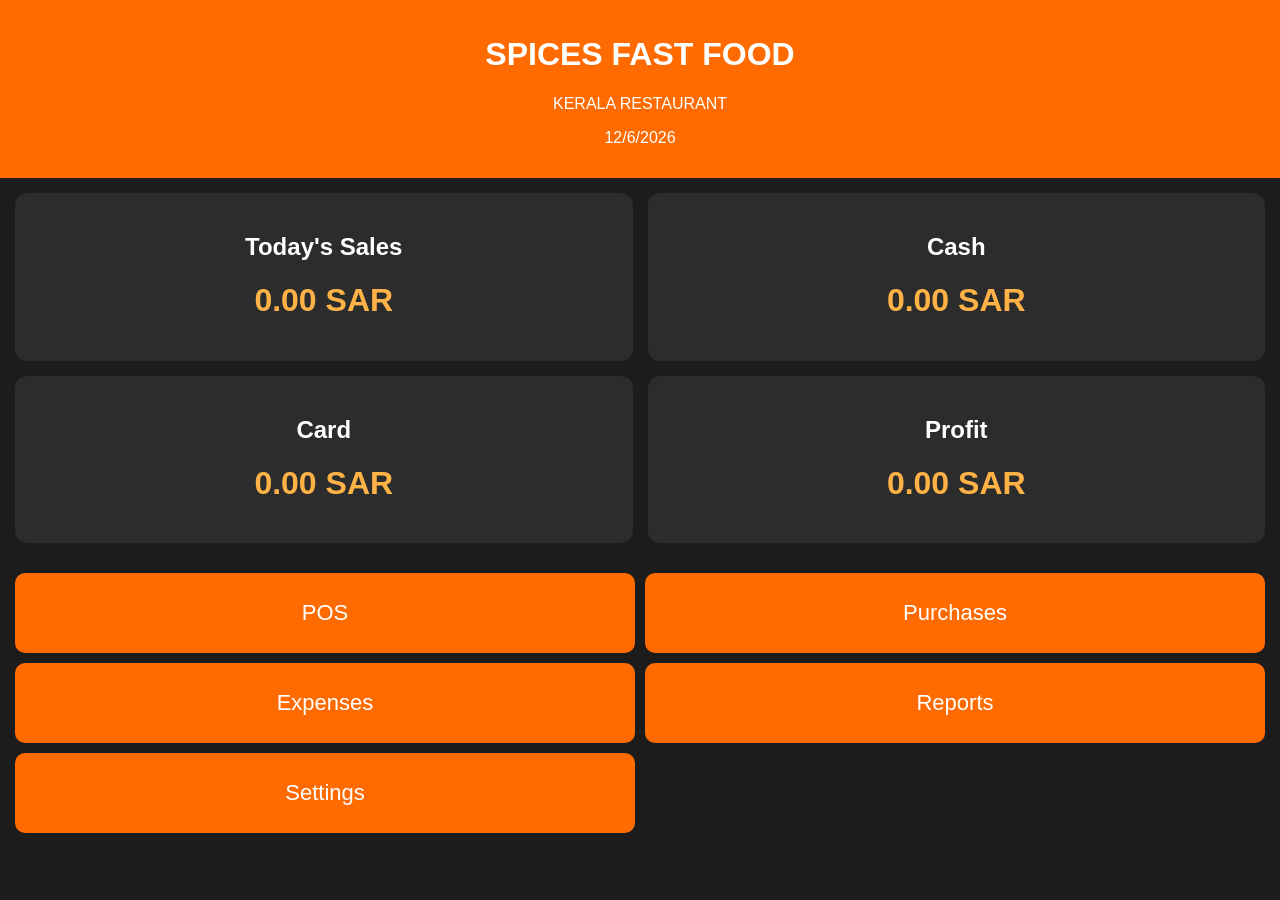
==== index.html @ 728a2329 "first commit" ====
<!DOCTYPE html>
<html lang="en">
<head>
    <meta charset="UTF-8">
    <meta name="viewport" content="width=device-width, initial-scale=1.0">
    <title>SPICES FAST FOOD POS</title>

    <link rel="stylesheet" href="css/style.css">
</head>
<body>

    <header>
        <h1>SPICES FAST FOOD</h1>
        <p>KERALA RESTAURANT</p>
        <p id="todayDate"></p>
    </header>

    <div class="dashboard">

        <div class="card">
            <h2>Today's Sales</h2>
            <h1 id="salesAmount">0.00 SAR</h1>
        </div>

        <div class="card">
            <h2>Cash</h2>
            <h1 id="cashAmount">0.00 SAR</h1>
        </div>

        <div class="card">
            <h2>Card</h2>
            <h1 id="cardAmount">0.00 SAR</h1>
        </div>

        <div class="card">
            <h2>Profit</h2>
            <h1 id="profitAmount">0.00 SAR</h1>
        </div>

    </div>

    <div class="buttons">

        <button onclick="openPOS()">POS</button>

        <button onclick="openPurchases()">Purchases</button>

        <button onclick="openExpenses()">Expenses</button>

        <button onclick="openReports()">Reports</button>

        <button onclick="openSettings()">Settings</button>

    </div>

    <script src="js/menu.js"></script>
    <script src="js/database.js"></script>
    <script src="js/app.js"></script>

</body>
</html>
---- css/style.css ----
body {
    margin: 0;
    font-family: Arial, sans-serif;
    background: #1c1c1c;
    color: white;
}

header {
    text-align: center;
    background: #ff6b00;
    padding: 15px;
}

.dashboard {
    display: grid;
    grid-template-columns: repeat(2,1fr);
    gap: 15px;
    padding: 15px;
}

.card {
    background: #2c2c2c;
    padding: 20px;
    min-height: 120px;
    border-radius: 12px;
    text-align: center;
}

.card h1 {
    color: #ffb347;
}

.buttons {
    display: grid;
    grid-template-columns: repeat(2,1fr);
    gap: 10px;
    padding: 15px;
}

button {
    height: 80px;
    border: none;
    border-radius: 10px;
    font-size: 22px;
    background: #ff6b00;
    color: white;
    cursor: pointer;
}

.pos-container{
    display:flex;
    height:100vh;
}

.menu-section{
    width:70%;
    padding:10px;

    display:grid;
    grid-template-columns:repeat(3,1fr);
    gap:10px;

    overflow-y:auto;
}

.cart-section{
    width:30%;
    background:#2c2c2c;
    padding:15px;
}

.menu-item{
    background:#3a3a3a;
    border-radius:10px;
    padding:20px;
    text-align:center;
    cursor:pointer;
}

.menu-item:hover{
    background:#ff6b00;
}

.cart-item{

    display:flex;
    justify-content:space-between;
    align-items:center;

    margin-bottom:10px;
}

.cart-item button{

    width:40px;
    height:40px;

    font-size:20px;
}
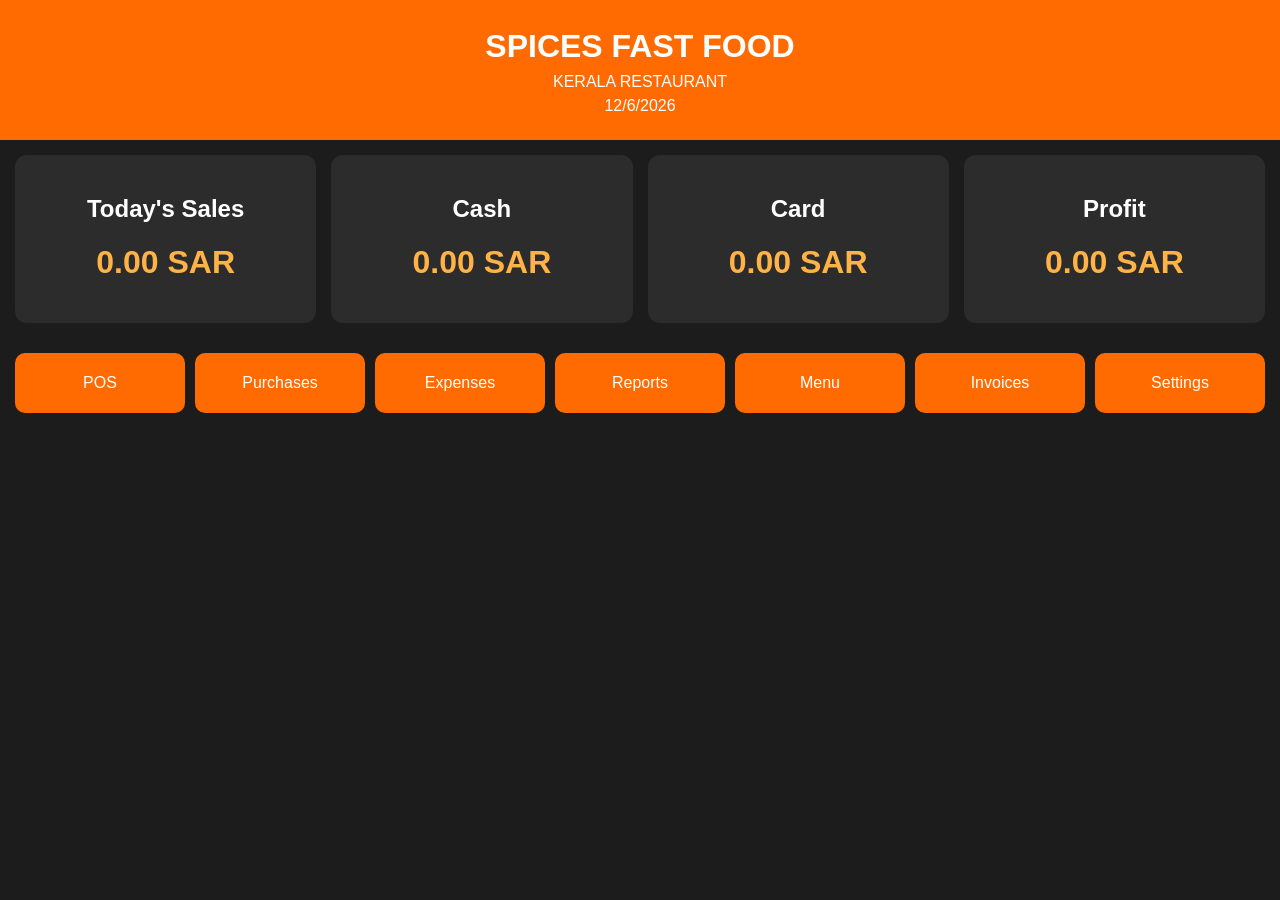
==== commit f83ec763: "Complete SPICES POS system implementation Added complete POS management system with all modules:  Co" ====
--- a/index.html
+++ b/index.html
@@ -1,5 +1,6 @@
 <!DOCTYPE html>
 <html lang="en">
+
 <head>
     <meta charset="UTF-8">
     <meta name="viewport" content="width=device-width, initial-scale=1.0">
@@ -7,6 +8,7 @@
 
     <link rel="stylesheet" href="css/style.css">
 </head>
+
 <body>
 
     <header>
@@ -49,6 +51,10 @@
 
         <button onclick="openReports()">Reports</button>
 
+        <button onclick="openMenuManagement()">Menu</button>
+
+        <button onclick="openInvoices()">Invoices</button>
+
         <button onclick="openSettings()">Settings</button>
 
     </div>
@@ -58,4 +64,5 @@
     <script src="js/app.js"></script>
 
 </body>
+
 </html>
--- a/css/style.css
+++ b/css/style.css
@@ -8,12 +8,32 @@
 header {
     text-align: center;
     background: #ff6b00;
-    padding: 15px;
+    padding: 10px;
+    height: auto;
+    display: flex;
+    flex-direction: column;
+    justify-content: center;
+    align-items: center;
+    min-height: 120px;
+}
+
+header h1 {
+    margin: 5px 0;
+}
+
+header p {
+    margin: 3px 0;
+}
+
+header button {
+    position: absolute;
+    right: 15px;
+    top: 15px;
 }
 
 .dashboard {
     display: grid;
-    grid-template-columns: repeat(2,1fr);
+    grid-template-columns: repeat(auto-fit, minmax(200px, 1fr));
     gap: 15px;
     padding: 15px;
 }
@@ -32,68 +52,195 @@
 
 .buttons {
     display: grid;
-    grid-template-columns: repeat(2,1fr);
+    grid-template-columns: repeat(auto-fit, minmax(150px, 1fr));
     gap: 10px;
     padding: 15px;
 }
 
 button {
-    height: 80px;
+    height: 60px;
     border: none;
     border-radius: 10px;
-    font-size: 22px;
+    font-size: 16px;
     background: #ff6b00;
     color: white;
     cursor: pointer;
-}
-
-.pos-container{
-    display:flex;
-    height:100vh;
-}
-
-.menu-section{
-    width:70%;
-    padding:10px;
-
-    display:grid;
-    grid-template-columns:repeat(3,1fr);
-    gap:10px;
-
-    overflow-y:auto;
-}
-
-.cart-section{
-    width:30%;
-    background:#2c2c2c;
-    padding:15px;
-}
-
-.menu-item{
-    background:#3a3a3a;
-    border-radius:10px;
-    padding:20px;
-    text-align:center;
-    cursor:pointer;
-}
-
-.menu-item:hover{
-    background:#ff6b00;
-}
-
-.cart-item{
-
-    display:flex;
-    justify-content:space-between;
-    align-items:center;
-
-    margin-bottom:10px;
-}
-
-.cart-item button{
-
-    width:40px;
-    height:40px;
-
-    font-size:20px;
-}+    transition: background 0.3s;
+}
+
+button:hover {
+    background: #ff8c00;
+}
+
+.pos-container {
+    display: flex;
+    height: 100vh;
+    flex-direction: column;
+}
+
+@media (min-width: 1024px) {
+    .pos-container {
+        flex-direction: row;
+    }
+}
+
+.category-panel {
+    width: 100%;
+    background: #2c2c2c;
+    padding: 10px;
+    max-height: 150px;
+    overflow-y: auto;
+    display: flex;
+    gap: 10px;
+    flex-wrap: wrap;
+}
+
+@media (min-width: 1024px) {
+    .category-panel {
+        width: 18%;
+        max-height: none;
+        flex-direction: column;
+        flex-wrap: nowrap;
+    }
+}
+
+.category-btn {
+    width: auto;
+    padding: 10px 15px;
+    border: none;
+    background: #444;
+    color: white;
+    border-radius: 8px;
+    cursor: pointer;
+    transition: background 0.3s;
+    flex-shrink: 0;
+}
+
+@media (min-width: 1024px) {
+    .category-btn {
+        width: 100%;
+        margin-bottom: 8px;
+    }
+}
+
+.category-btn.active {
+    background: #ff6b00;
+}
+
+.category-btn:hover {
+    background: #ff6b00;
+}
+
+#searchBox {
+    width: 100%;
+    padding: 10px;
+    margin-bottom: 15px;
+    border-radius: 8px;
+    border: none;
+    box-sizing: border-box;
+}
+
+.menu-section {
+    flex: 1;
+    padding: 10px;
+    display: grid;
+    grid-template-columns: repeat(auto-fill, minmax(150px, 1fr));
+    gap: 10px;
+    overflow-y: auto;
+    background: #1c1c1c;
+}
+
+@media (min-width: 1024px) {
+    .menu-section {
+        width: 70%;
+        grid-template-columns: repeat(3, 1fr);
+    }
+}
+
+.cart-section {
+    width: 100%;
+    background: #2c2c2c;
+    padding: 15px;
+    max-height: 200px;
+    overflow-y: auto;
+    border-top: 1px solid #444;
+}
+
+@media (min-width: 1024px) {
+    .cart-section {
+        width: 30%;
+        max-height: none;
+        border-top: none;
+        border-left: 1px solid #444;
+    }
+}
+
+.menu-item {
+    background: #3a3a3a;
+    border-radius: 10px;
+    padding: 10px;
+    text-align: center;
+    cursor: pointer;
+    transition: background 0.3s;
+    min-height: 100px;
+    display: flex;
+    flex-direction: column;
+    justify-content: center;
+}
+
+.menu-item:hover {
+    background: #ff6b00;
+}
+
+.cart-item {
+    display: flex;
+    justify-content: space-between;
+    align-items: center;
+    margin-bottom: 10px;
+    font-size: 14px;
+}
+
+.cart-item button {
+    width: 30px;
+    height: 30px;
+    padding: 0;
+    font-size: 14px;
+    margin: 0 2px;
+}
+
+.menu-image {
+    width: 100%;
+    height: 80px;
+    object-fit: cover;
+    border-radius: 8px;
+    margin-bottom: 8px;
+}
+
+/* Tablet specific optimizations */
+@media (max-width: 1024px) {
+    header {
+        position: relative;
+    }
+
+    button {
+        height: 50px;
+        font-size: 14px;
+    }
+
+    .card h1 {
+        font-size: 20px;
+    }
+}
+
+/* Touch-friendly buttons for tablets */
+@media (hover: none) and (pointer: coarse) {
+    button {
+        min-width: 60px;
+        min-height: 60px;
+    }
+
+    .cart-item button {
+        min-height: 40px;
+        min-width: 40px;
+    }
+}
